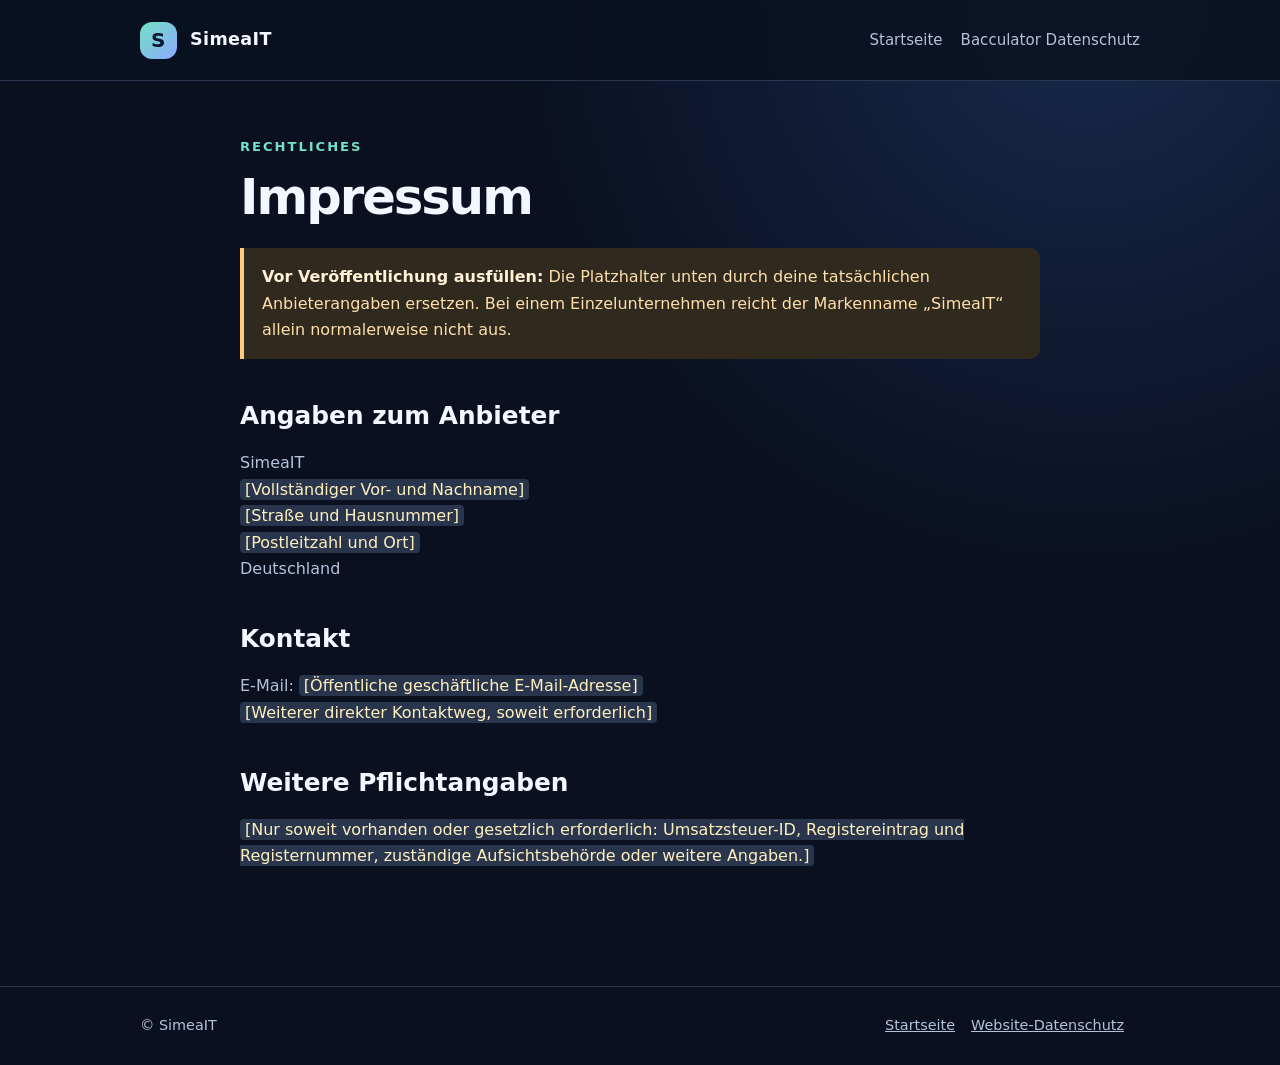
==== impressum.html @ a8d7564b "Add files" ====
<!doctype html>
<html lang="de"><head><meta charset="utf-8"><meta name="viewport" content="width=device-width,initial-scale=1"><title>Impressum | SimeaIT</title><link rel="stylesheet" href="styles.css"></head>
<body><header><nav aria-label="Hauptnavigation"><a class="brand" href="index.html"><span class="brand-logo" aria-hidden="true">S</span>SimeaIT</a><div class="nav-links"><a href="index.html">Startseite</a><a href="bacculator-datenschutz.html">Bacculator Datenschutz</a></div></nav></header>
<main class="container content"><div class="eyebrow">Rechtliches</div><h1>Impressum</h1><div class="note"><strong>Vor Veröffentlichung ausfüllen:</strong> Die Platzhalter unten durch deine tatsächlichen Anbieterangaben ersetzen. Bei einem Einzelunternehmen reicht der Markenname „SimeaIT“ allein normalerweise nicht aus.</div>
<h2>Angaben zum Anbieter</h2><p>SimeaIT<br><span class="placeholder">[Vollständiger Vor- und Nachname]</span><br><span class="placeholder">[Straße und Hausnummer]</span><br><span class="placeholder">[Postleitzahl und Ort]</span><br>Deutschland</p>
<h2>Kontakt</h2><p>E-Mail: <span class="placeholder">[Öffentliche geschäftliche E-Mail-Adresse]</span><br><span class="placeholder">[Weiterer direkter Kontaktweg, soweit erforderlich]</span></p>
<h2>Weitere Pflichtangaben</h2><p><span class="placeholder">[Nur soweit vorhanden oder gesetzlich erforderlich: Umsatzsteuer-ID, Registereintrag und Registernummer, zuständige Aufsichtsbehörde oder weitere Angaben.]</span></p>
</main><footer><div class="footer-inner"><span>© SimeaIT</span><div><a href="index.html">Startseite</a><a href="datenschutz-website.html">Website-Datenschutz</a></div></div></footer></body></html>
---- styles.css ----
:root{color-scheme:dark;--bg:#0a1020;--surface:#111b31;--line:#293750;--text:#f3f7ff;--muted:#b4c3dc;--accent:#74e0c4;--accent2:#8baaff;--max:1000px}
*{box-sizing:border-box}html{scroll-behavior:smooth}body{margin:0;background:radial-gradient(circle at 85% 0%,#17294b 0%,transparent 38%),var(--bg);color:var(--text);font:16px/1.65 system-ui,-apple-system,BlinkMacSystemFont,"Segoe UI",sans-serif;min-height:100vh}a{color:var(--accent)}a:hover{text-decoration-thickness:2px}header{border-bottom:1px solid var(--line);background:#0a1020df}nav,.container,.footer-inner{width:min(var(--max),calc(100% - 40px));margin-inline:auto}nav{display:flex;justify-content:space-between;align-items:center;gap:16px;min-height:80px}.brand{display:inline-flex;align-items:center;gap:13px;text-decoration:none;color:var(--text);font-size:1.1rem;font-weight:800;letter-spacing:.02em}.brand-logo{width:37px;height:37px;display:grid;place-items:center;background:linear-gradient(135deg,var(--accent),var(--accent2));color:#0b1830;border-radius:12px;font-size:1.25rem}.nav-links{display:flex;gap:18px;flex-wrap:wrap}.nav-links a{color:var(--muted);text-decoration:none;font-size:.94rem}.nav-links a:hover{color:var(--text)}main{padding:55px 0 100px}.eyebrow{color:var(--accent);font-size:.82rem;font-weight:700;letter-spacing:.15em;text-transform:uppercase}.hero{padding:45px 0 35px}h1{font-size:clamp(2.2rem,6vw,4.5rem);line-height:1.1;letter-spacing:-.04em;margin:12px 0 20px}h2{font-size:1.55rem;line-height:1.25;margin:42px 0 18px}h3{font-size:1.08rem;margin:26px 0 10px}p,li{color:var(--muted)}.lead{font-size:1.14rem;max-width:650px}.grid{display:grid;grid-template-columns:repeat(auto-fit,minmax(265px,1fr));gap:20px}.card{border:1px solid var(--line);background:linear-gradient(145deg,#16233e,#111b31);border-radius:18px;padding:25px}.card h2{margin:12px 0}.card p{margin-top:0}.tag{display:inline-block;border:1px solid #36665f;color:var(--accent);border-radius:999px;padding:2px 11px;font-size:.8rem;font-weight:650}.button{display:inline-block;padding:11px 17px;border:1px solid var(--accent);border-radius:11px;text-decoration:none;color:var(--accent);font-weight:650}.button:hover{background:#173a39}.content{max-width:800px}.content h1{font-size:clamp(2rem,5vw,3.1rem)}.content p,.content li{overflow-wrap:anywhere}.note{border-left:4px solid #ffca7a;background:#30291d;padding:16px 18px;border-radius:0 10px 10px 0;color:#ffe0ac;margin:24px 0}.note strong{color:#fff1d6}.placeholder{background:#29354c;padding:1px 5px;border-radius:4px;color:#fff1be}footer{border-top:1px solid var(--line);background:#0a1020}.footer-inner{padding:27px 0;display:flex;align-items:center;justify-content:space-between;gap:16px;flex-wrap:wrap;font-size:.9rem;color:var(--muted)}.footer-inner a{color:var(--muted);margin-right:16px}ul{padding-left:22px}@media(max-width:520px){nav{align-items:flex-start;flex-direction:column;padding:16px 0;gap:10px}.nav-links{gap:12px}main{padding:30px 0 70px}.hero{padding:25px 0}.card{padding:20px}}
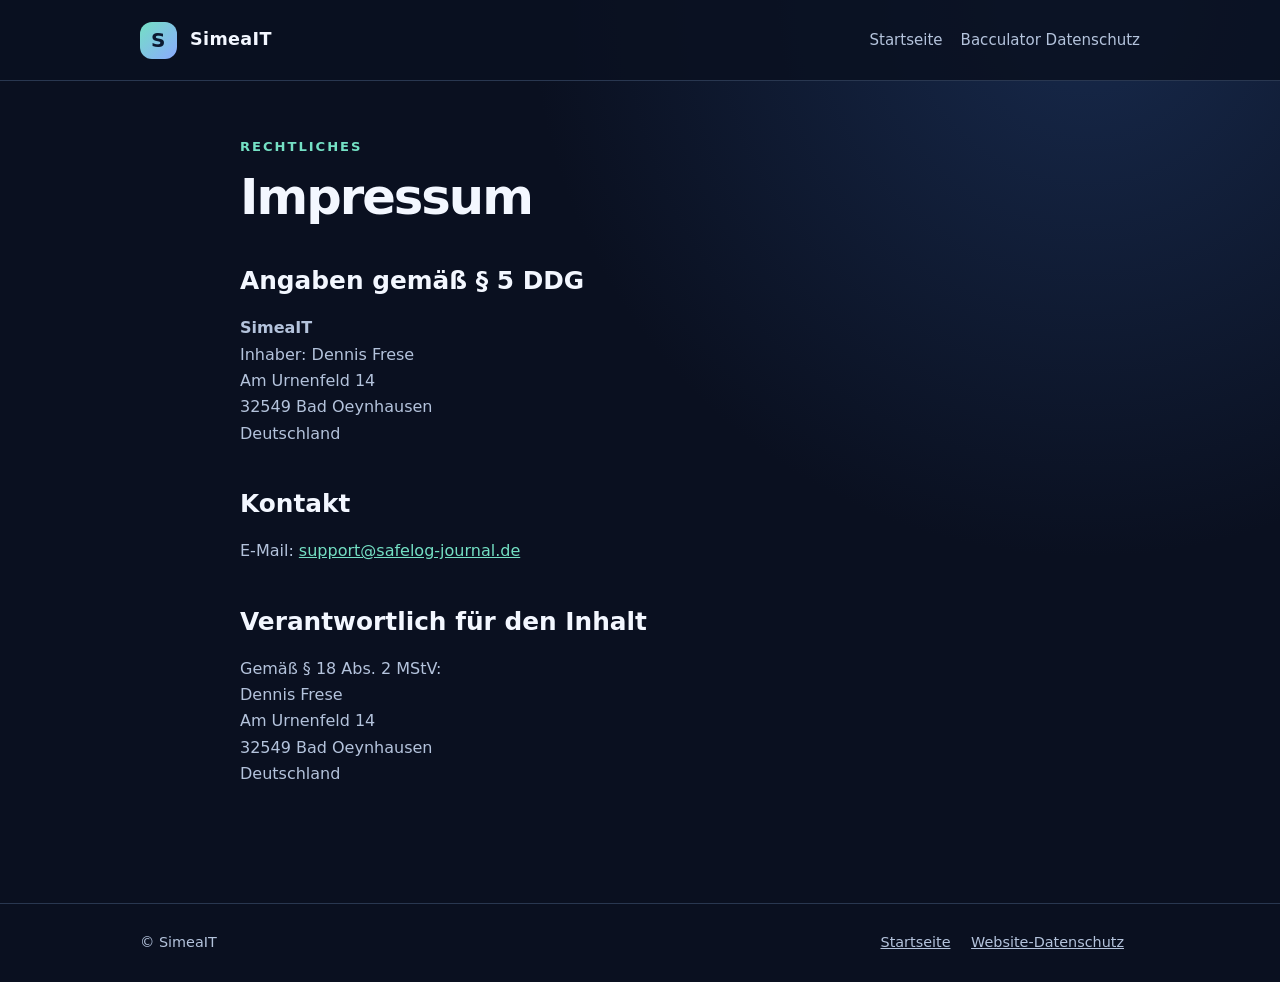
==== commit 03f94c88: "Revise Impressum page with accurate provider details Updated the Impressum page with legal informati" ====
--- a/impressum.html
+++ b/impressum.html
@@ -1,8 +1,76 @@
-<!doctype html>
-<html lang="de"><head><meta charset="utf-8"><meta name="viewport" content="width=device-width,initial-scale=1"><title>Impressum | SimeaIT</title><link rel="stylesheet" href="styles.css"></head>
-<body><header><nav aria-label="Hauptnavigation"><a class="brand" href="index.html"><span class="brand-logo" aria-hidden="true">S</span>SimeaIT</a><div class="nav-links"><a href="index.html">Startseite</a><a href="bacculator-datenschutz.html">Bacculator Datenschutz</a></div></nav></header>
-<main class="container content"><div class="eyebrow">Rechtliches</div><h1>Impressum</h1><div class="note"><strong>Vor Veröffentlichung ausfüllen:</strong> Die Platzhalter unten durch deine tatsächlichen Anbieterangaben ersetzen. Bei einem Einzelunternehmen reicht der Markenname „SimeaIT“ allein normalerweise nicht aus.</div>
-<h2>Angaben zum Anbieter</h2><p>SimeaIT<br><span class="placeholder">[Vollständiger Vor- und Nachname]</span><br><span class="placeholder">[Straße und Hausnummer]</span><br><span class="placeholder">[Postleitzahl und Ort]</span><br>Deutschland</p>
-<h2>Kontakt</h2><p>E-Mail: <span class="placeholder">[Öffentliche geschäftliche E-Mail-Adresse]</span><br><span class="placeholder">[Weiterer direkter Kontaktweg, soweit erforderlich]</span></p>
-<h2>Weitere Pflichtangaben</h2><p><span class="placeholder">[Nur soweit vorhanden oder gesetzlich erforderlich: Umsatzsteuer-ID, Registereintrag und Registernummer, zuständige Aufsichtsbehörde oder weitere Angaben.]</span></p>
-</main><footer><div class="footer-inner"><span>© SimeaIT</span><div><a href="index.html">Startseite</a><a href="datenschutz-website.html">Website-Datenschutz</a></div></div></footer></body></html>
+
+<!DOCTYPE html>
+<html lang="de">
+<head>
+    <meta charset="UTF-8">
+    <meta name="viewport" content="width=device-width, initial-scale=1.0">
+    <title>Impressum | SimeaIT</title>
+    <link rel="stylesheet" href="styles.css">
+</head>
+
+<body>
+    <header>
+        <nav aria-label="Hauptnavigation">
+            <a class="brand" href="index.html">
+                <span class="brand-logo" aria-hidden="true">S</span>
+                SimeaIT
+            </a>
+
+            <div class="nav-links">
+                <a href="index.html">Startseite</a>
+                <a href="bacculator-datenschutz.html">
+                    Bacculator Datenschutz
+                </a>
+            </div>
+        </nav>
+    </header>
+
+    <main class="container content">
+        <div class="eyebrow">Rechtliches</div>
+
+        <h1>Impressum</h1>
+
+        <h2>Angaben gemäß § 5 DDG</h2>
+
+        <p>
+            <strong>SimeaIT</strong><br>
+            Inhaber: Dennis Frese<br>
+            Am Urnenfeld 14<br>
+            32549 Bad Oeynhausen<br>
+            Deutschland
+        </p>
+
+        <h2>Kontakt</h2>
+
+        <p>
+            E-Mail:
+            <a href="mailto:support@safelog-journal.de">
+                support@safelog-journal.de
+            </a>
+        </p>
+
+        <h2>Verantwortlich für den Inhalt</h2>
+
+        <p>
+            Gemäß § 18 Abs. 2 MStV:<br>
+            Dennis Frese<br>
+            Am Urnenfeld 14<br>
+            32549 Bad Oeynhausen<br>
+            Deutschland
+        </p>
+    </main>
+
+    <footer>
+        <div class="footer-inner">
+            <span>© SimeaIT</span>
+
+            <div>
+                <a href="index.html">Startseite</a>
+                <a href="datenschutz-website.html">
+                    Website-Datenschutz
+                </a>
+            </div>
+        </div>
+    </footer>
+</body>
+</html>
